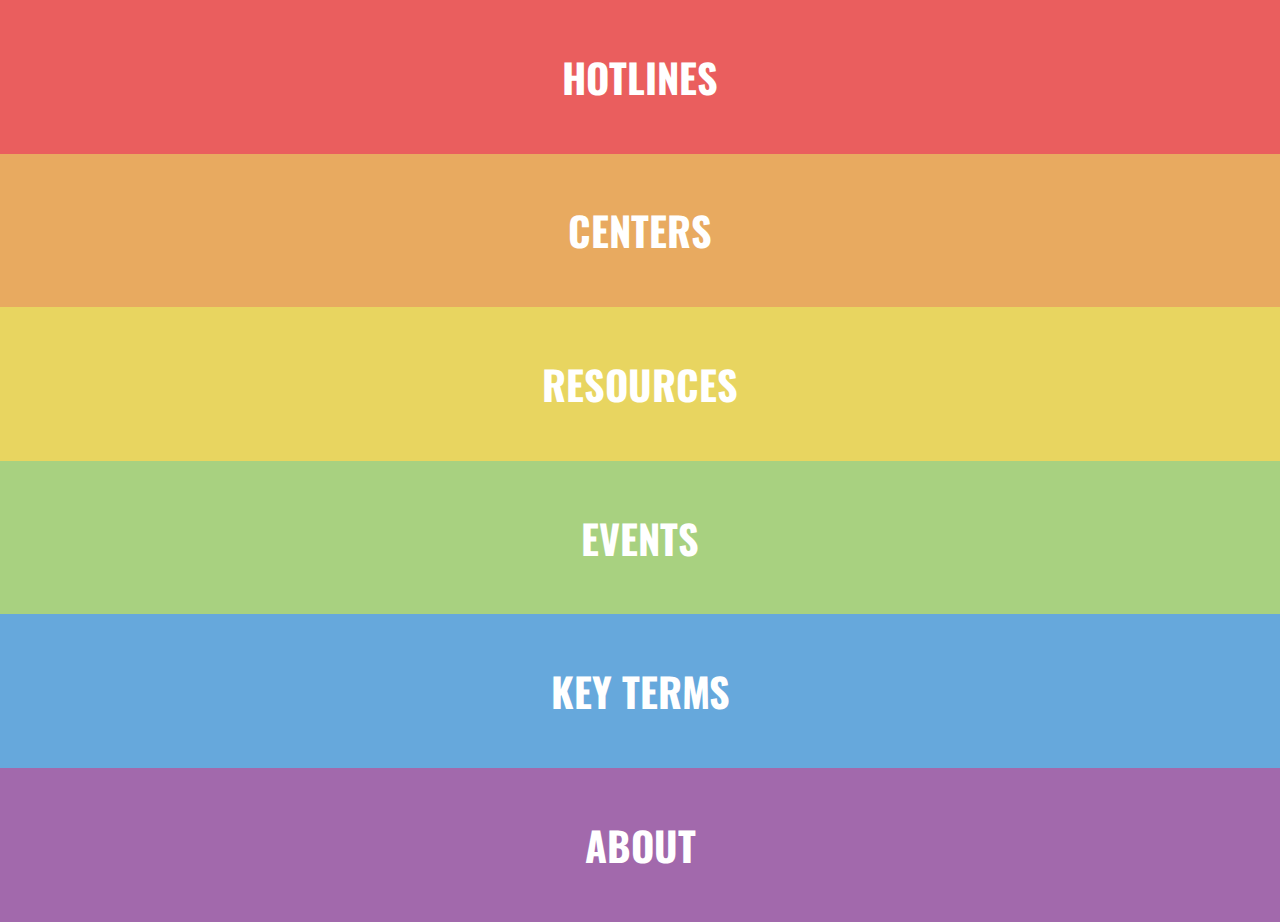
==== index.html @ 4bf9aa35 "Font Update" ====
<!DOCTYPE html>

<html>
  <head>

    <title>PrideHelp</title>
    <meta name="viewport" content="initial-scale=1.0, user-scalable=no">
    <link href="style.css" rel="stylesheet" type="text/css">
   <link href="https://fonts.googleapis.com/css?family=Oswald" rel="stylesheet">
  <link rel="shortcut icon" href="images/favicon.ico">

  </head>
  <body>

<center>
    <section id="hotline">
      <div class="container">
        <h1>HOTLINES</h1>
      </div>
    </section>

    <section id="centers">
      <div class="container">

        <h1><a href="centers.html" style="color: white; text-decoration: none;">CENTERS</a></h1>

      </div>
    </section>

    <section id="resources">
      <div class="container">
        <h1>RESOURCES</h1>
      </div>
    </section>

    <section id="events">
      <div class="container">
        <h1>EVENTS</h1>
      </div>
    </section>

    <section id="figures">
      <div class="container">
        <h1>KEY TERMS</h1>
      </div>
    </section>

    <section id="about">
      <div class="container">
        <h1>ABOUT</h1>
      </div>
    </section>





</center>
  </body>
</html>
---- style.css ----
/* NAMES AND SHIT*/
body{
	margin: 0;
	padding: 0;
	font-family:"Oswald", "Myriad Set Pro","Helvetica Neue","Helvetica","Arial",sans-serif;
}

/*Blade/section styles*/

#hotline{
	padding: 20px 0;
	background-color: #EA5E5E;
	color: #fff;
	font-size: 20px;
}
#centers{
	padding: 20px 0;
	background-color: #E8AA60;
	color: #fff;
	font-size: 20px;
}
#resources{
	padding: 20px 0;
	background-color: #E8D560;
	color: #fff;
	font-size: 20px;
}
#events{
	padding: 20px 0;
	background-color: #A8D180;
	color: #fff;
	font-size: 20px;
}
#figures{
	padding: 20px 0;
	background-color: #66A8DC;
	color: #fff;
	font-size: 20px;
}
#about{
	padding: 20px 0;
	background-color: #A269AC;
	color: #fff;
	font-size: 20px;
}
#footer{
	padding: 20px 0;
	background-color: #333;
	color: #fff;
	font-size: 20px;

/* Container style */
.container {
  width: 960px;
  margin: 0 auto;
  overflow: hidden;
}
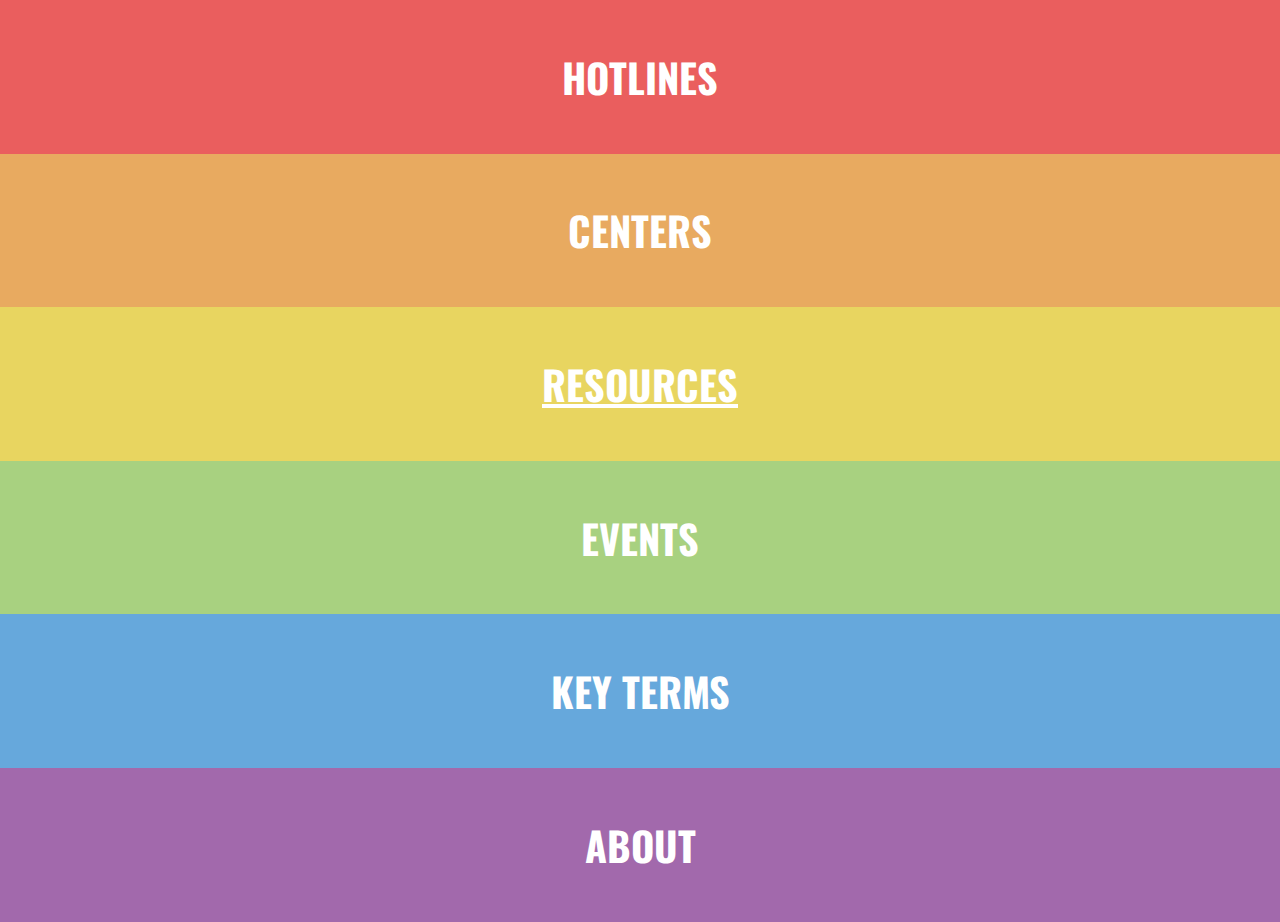
==== commit d1939ae1: "Simple Ol Changers" ====
--- a/index.html
+++ b/index.html
@@ -4,7 +4,6 @@
   <head>
 
     <title>PrideHelp</title>
-    <meta name="viewport" content="initial-scale=1.0, user-scalable=no">
     <link href="style.css" rel="stylesheet" type="text/css">
    <link href="https://fonts.googleapis.com/css?family=Oswald" rel="stylesheet">
   <link rel="shortcut icon" href="images/favicon.ico">
@@ -15,7 +14,7 @@
 <center>
     <section id="hotline">
       <div class="container">
-        <h1>HOTLINES</h1>
+        <h1><a href="hotline.html" style="color: white; text-decoration: none;">HOTLINES</h1>
       </div>
     </section>
 
@@ -29,7 +28,9 @@
 
     <section id="resources">
       <div class="container">
-        <h1>RESOURCES</h1>
+
+        <a href="resource.html"><h1>RESOURCES</h1></a>
+
       </div>
     </section>
 
@@ -47,7 +48,7 @@
 
     <section id="about">
       <div class="container">
-        <h1>ABOUT</h1>
+        <h1><a href="about.html" style="color: white; text-decoration: none;">ABOUT</h1>
       </div>
     </section>
 
--- a/style.css
+++ b/style.css
@@ -1,11 +1,32 @@
 /* NAMES AND SHIT*/
 body{
+    background-color: black;
 	margin: 0;
 	padding: 0;
 	font-family:"Oswald", "Myriad Set Pro","Helvetica Neue","Helvetica","Arial",sans-serif;
 }
 
 /*Blade/section styles*/
+
+p {
+  font-size: 45px;
+}
+
+
+/* unvisited link */
+a:link {
+    color: white;
+}
+
+/* visited link */
+a:visited {
+    color: white;
+}
+
+/* mouse over link */
+a:hover {
+    color: black;
+}
 
 #hotline{
 	padding: 20px 0;
@@ -48,7 +69,7 @@
 	background-color: #333;
 	color: #fff;
 	font-size: 20px;
-
+}
 /* Container style */
 .container {
   width: 960px;
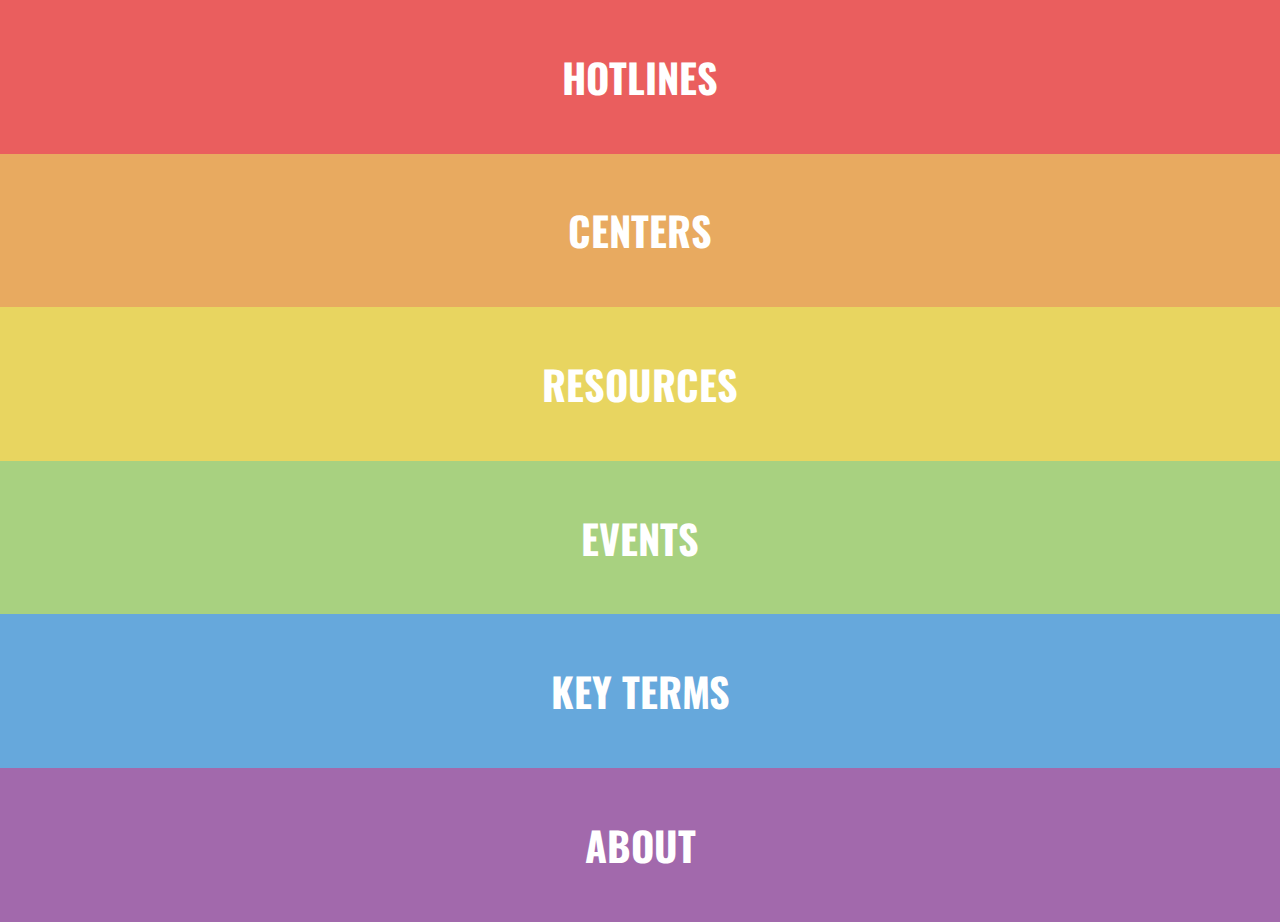
==== commit ff248180: "key terms" ====
--- a/index.html
+++ b/index.html
@@ -28,8 +28,7 @@
 
     <section id="resources">
       <div class="container">
-
-        <a href="resource.html"><h1>RESOURCES</h1></a>
+        <h1><a href="resource.html" style="color: white; text-decoration: none;">RESOURCES</a></h1>
 
       </div>
     </section>
@@ -42,7 +41,8 @@
 
     <section id="figures">
       <div class="container">
-        <h1>KEY TERMS</h1>
+        <h1><a href="keyterms.html" style="color: white; text-decoration: none;">KEY TERMS</a></h1>
+
       </div>
     </section>
 
